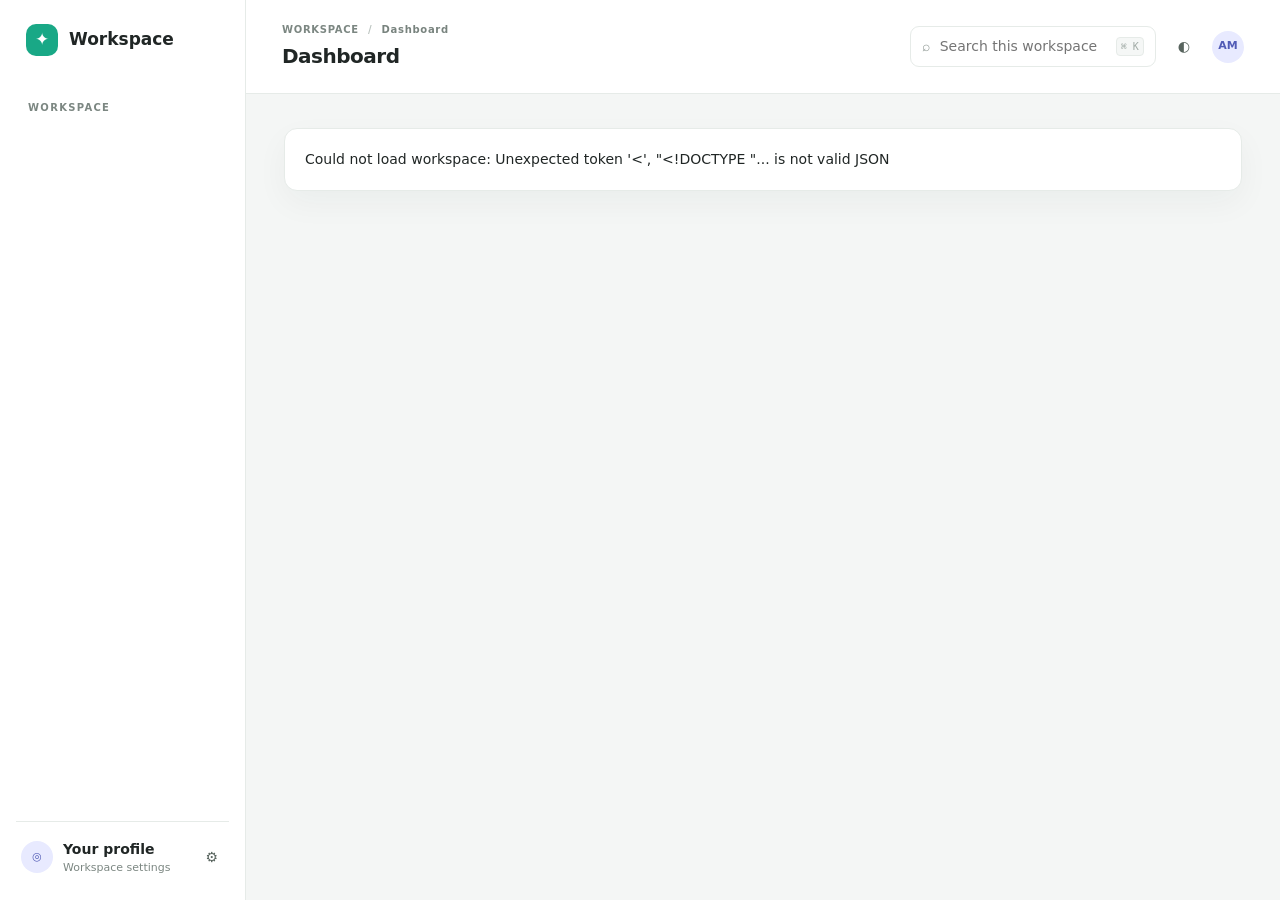
==== showcase/expense-splitter/index.html @ 32fb9aa7 "Initial commit" ====
<!doctype html>
<html lang="en">
<head><meta charset="utf-8"><meta name="viewport" content="width=device-width,initial-scale=1"><title>Product workspace</title><link rel="stylesheet" href="style.css"></head>
<body><div class="app-shell">
  <aside class="sidebar" id="sidebar"><div class="brand"><span class="brand-icon" id="brand-icon">✦</span><span id="brand-name">Workspace</span></div><p class="nav-label">WORKSPACE</p><nav id="navigation"></nav><div class="side-foot"><span class="avatar">◎</span><span><b id="side-user">Your profile</b><small>Workspace settings</small></span><button id="settings-shortcut" aria-label="Open settings">⚙</button></div></aside>
  <main class="main-area"><header class="topbar"><button id="menu-toggle" class="menu-toggle" aria-label="Open navigation">☰</button><div><div class="crumb">WORKSPACE <span>/</span> <b id="crumb-page">Dashboard</b></div><h1 id="page-title">Dashboard</h1></div><div class="top-actions"><label class="global-search"><span>⌕</span><input id="global-search" placeholder="Search this workspace" aria-label="Search workspace"><kbd>⌘ K</kbd></label><button id="theme-toggle" class="icon-button" aria-label="Toggle theme">◐</button><span class="avatar top-avatar">AM</span></div></header>
    <section id="content" class="content" aria-live="polite"></section>
  </main>
</div>
<dialog id="record-dialog"><form id="record-form" method="dialog"><div class="dialog-head"><div><p class="eyebrow" id="dialog-kind">NEW ITEM</p><h2 id="dialog-title">Add item</h2></div><button type="button" class="icon-button" id="dialog-close" aria-label="Close">×</button></div><div id="form-fields" class="form-grid"></div><div class="dialog-actions"><button type="button" class="button secondary" id="dialog-cancel">Cancel</button><button class="button primary" id="save-record">Save changes</button></div></form></dialog>
<div id="toast" role="status" class="toast"></div><script src="script.js"></script></body></html>
---- showcase/expense-splitter/style.css ----
:root{font:14px/1.5 Inter,ui-sans-serif,system-ui,sans-serif;color:#202625;background:#f4f6f5;--accent:#19a886;--ink:#202625;--muted:#7c8782;--line:#e6ebe8;--surface:#fff;--wash:#f7f9f8;--shadow:0 12px 32px #2032290b}*{box-sizing:border-box}body{margin:0;color:var(--ink);background:#f4f6f5}button,input,select{font:inherit}button{cursor:pointer}.app-shell{min-height:100vh}.sidebar{width:246px;position:fixed;inset:0 auto 0 0;background:#fff;border-right:1px solid var(--line);padding:24px 16px;display:flex;flex-direction:column;z-index:4}.brand{display:flex;align-items:center;gap:11px;font-weight:750;font-size:17px;padding:0 10px 34px}.brand-icon{display:grid;place-items:center;width:32px;height:32px;border-radius:10px;background:var(--accent);color:white}.nav-label,.eyebrow,.crumb{font-size:10px;letter-spacing:.13em;color:var(--muted);font-weight:700}.nav-label{padding:0 12px 9px}nav{display:grid;gap:5px}nav a{display:flex;align-items:center;gap:12px;color:#65716c;text-decoration:none;padding:10px 12px;border-radius:9px;font-weight:550}nav a:hover,nav a.active{color:var(--ink);background:color-mix(in srgb,var(--accent) 10%,white)}nav a.active{font-weight:700}nav a span:first-child{width:20px;text-align:center}.side-foot{margin-top:auto;border-top:1px solid var(--line);padding:17px 5px 0;display:flex;align-items:center;gap:10px}.side-foot>span:nth-child(2){display:grid;flex:1}.side-foot small{font-size:11px;color:var(--muted)}.side-foot button,.icon-button,.menu-toggle{border:0;background:transparent;color:#58645e}.avatar{width:32px;height:32px;border-radius:50%;display:grid;place-items:center;background:#e8eaff;color:#515bb6;font-size:11px;font-weight:750}.main-area{margin-left:246px}.topbar{min-height:94px;background:#fff;border-bottom:1px solid var(--line);padding:17px 36px;display:flex;align-items:center;gap:20px;position:sticky;top:0;z-index:3}.crumb{letter-spacing:.07em}.crumb span{padding:0 5px;color:#bbc3bf}.crumb b{color:#78837e;font-weight:600}.topbar h1{font-size:20px;letter-spacing:-.025em;margin:4px 0 0}.top-actions{margin-left:auto;display:flex;align-items:center;gap:16px}.global-search{display:flex;align-items:center;gap:8px;padding:8px 11px;border:1px solid var(--line);border-radius:9px;color:#89938e}.global-search input{border:0;outline:0;width:170px;background:transparent}.global-search kbd{font-size:10px;color:#a0aaa5;background:#f5f7f6;border:1px solid var(--line);border-radius:4px;padding:1px 4px}.menu-toggle{display:none}.content{max-width:1400px;margin:auto;padding:34px 38px 70px}.welcome{display:flex;align-items:flex-end;justify-content:space-between;margin-bottom:25px}.welcome h2{font-size:25px;letter-spacing:-.04em;margin:0}.welcome p{color:var(--muted);margin:5px 0 0}.button{border:0;border-radius:8px;padding:10px 15px;font-weight:650}.primary{background:var(--accent);color:#fff}.secondary{background:#f1f4f2;color:#47524d;border:1px solid var(--line)}.kpi-grid{display:grid;grid-template-columns:repeat(4,minmax(0,1fr));gap:14px;margin-bottom:18px}.card,.kpi{background:var(--surface);border:1px solid var(--line);border-radius:13px;box-shadow:var(--shadow)}.kpi{padding:17px 18px}.kpi label{color:var(--muted);font-size:12px}.kpi strong{display:block;font-size:27px;letter-spacing:-.04em;margin:10px 0 3px}.kpi small{color:var(--accent);font-size:11px}.dashboard-grid{display:grid;grid-template-columns:1.4fr 1fr;gap:16px}.card{padding:20px}.card h3{margin:0;font-size:14px}.card-head{display:flex;justify-content:space-between;align-items:center;margin-bottom:15px}.chart{width:100%;height:180px}.chart text{font:10px system-ui;fill:#87918c}.activity{display:grid;gap:14px}.activity-row{display:flex;gap:11px;align-items:center}.activity-dot{width:8px;height:8px;border-radius:50%;background:var(--accent)}.activity-row span:last-child{display:grid}.activity-row small{color:var(--muted);font-size:11px}.page-toolbar{display:flex;align-items:center;gap:10px;margin:18px 0}.page-toolbar input,.page-toolbar select{border:1px solid var(--line);background:#fff;border-radius:8px;padding:10px 12px;min-width:180px}.entity-grid{display:grid;grid-template-columns:repeat(2,minmax(0,1fr));gap:13px}.entity-card{padding:17px 18px}.entity-card h3{font-size:14px;margin:0 0 5px}.entity-card p{color:var(--muted);margin:4px 0;font-size:12px}.row-actions{display:flex;justify-content:flex-end;gap:7px;margin-top:14px}.row-actions button{background:transparent;border:1px solid var(--line);color:#66716b;border-radius:6px;padding:5px 9px;font-size:11px}.empty{padding:50px 20px;text-align:center;color:var(--muted)}.empty b{display:block;color:var(--ink);font-size:17px;margin:10px}.settings-form{display:grid;gap:15px;max-width:520px}.settings-form label,.field{display:grid;gap:6px;font-size:12px;font-weight:650}.settings-form input,.field input,.field select{border:1px solid var(--line);border-radius:8px;padding:10px 12px;background:#fff}.form-grid{display:grid;grid-template-columns:1fr 1fr;gap:13px}.dialog-head{display:flex;justify-content:space-between}.dialog-head h2{margin:2px 0 20px}.dialog-head .eyebrow{margin:0}dialog{border:1px solid var(--line);border-radius:15px;padding:22px;width:min(560px,calc(100% - 30px));box-shadow:0 25px 80px #0003}dialog::backdrop{background:#17221db0}.dialog-actions{display:flex;justify-content:flex-end;gap:9px;margin-top:22px}.toast{position:fixed;right:24px;bottom:22px;padding:12px 16px;background:#1d2923;color:white;border-radius:9px;opacity:0;transform:translateY(8px);transition:.2s;z-index:10}.toast.show{opacity:1;transform:none}body.dark{--ink:#e9efec;--muted:#a2aea8;--line:#34413a;--surface:#202923;--wash:#19211c;background:#151c17;color:var(--ink)}body.dark .sidebar,body.dark .topbar{background:#1b241e}body.dark .global-search,body.dark .page-toolbar input,body.dark .page-toolbar select,body.dark .settings-form input,body.dark .field input,body.dark .field select{background:#19211c;color:var(--ink)}body.dark .secondary{background:#2a352e;color:#dce5df}body.dark .kpi,body.dark .card{background:var(--surface)}@media(max-width:950px){.sidebar{width:218px}.main-area{margin-left:218px}.content{padding:28px 24px}.kpi-grid{grid-template-columns:repeat(2,1fr)}}@media(max-width:700px){.sidebar{transform:translateX(-100%);transition:transform .2s;width:260px;box-shadow:var(--shadow)}.sidebar.open{transform:none}.main-area{margin-left:0}.topbar{padding:14px 17px;min-height:78px}.menu-toggle{display:block}.global-search{display:none}.content{padding:24px 16px}.dashboard-grid{grid-template-columns:1fr}.entity-grid{grid-template-columns:1fr}.welcome{align-items:flex-start;gap:14px;flex-direction:column}.top-avatar{display:none}}
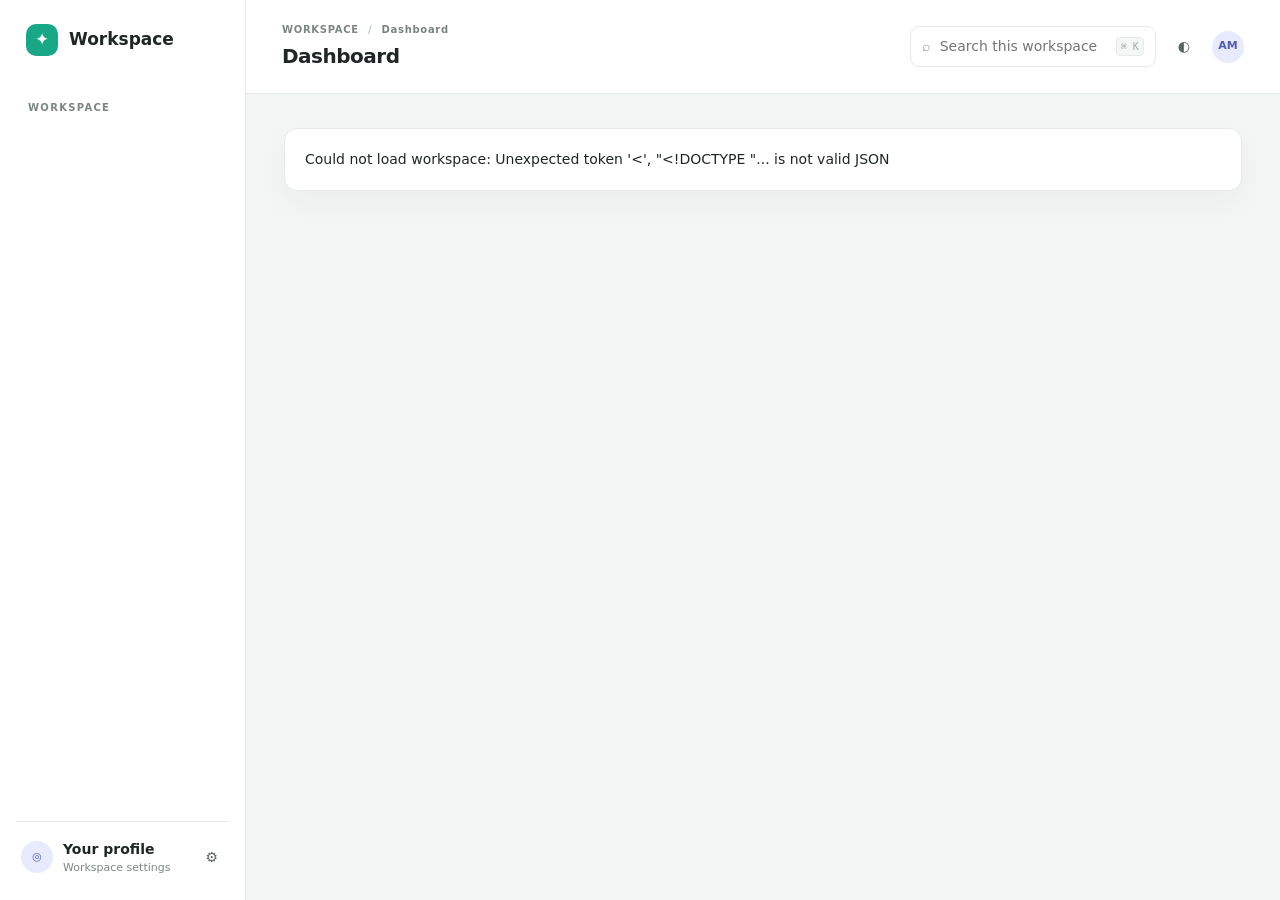
==== commit a8bdfcf9: "Implemented fallback for forge ai" ====
--- a/showcase/expense-splitter/index.html
+++ b/showcase/expense-splitter/index.html
@@ -1,11 +1,11 @@
-<!doctype html>
-<html lang="en">
-<head><meta charset="utf-8"><meta name="viewport" content="width=device-width,initial-scale=1"><title>Product workspace</title><link rel="stylesheet" href="style.css"></head>
-<body><div class="app-shell">
-  <aside class="sidebar" id="sidebar"><div class="brand"><span class="brand-icon" id="brand-icon">✦</span><span id="brand-name">Workspace</span></div><p class="nav-label">WORKSPACE</p><nav id="navigation"></nav><div class="side-foot"><span class="avatar">◎</span><span><b id="side-user">Your profile</b><small>Workspace settings</small></span><button id="settings-shortcut" aria-label="Open settings">⚙</button></div></aside>
-  <main class="main-area"><header class="topbar"><button id="menu-toggle" class="menu-toggle" aria-label="Open navigation">☰</button><div><div class="crumb">WORKSPACE <span>/</span> <b id="crumb-page">Dashboard</b></div><h1 id="page-title">Dashboard</h1></div><div class="top-actions"><label class="global-search"><span>⌕</span><input id="global-search" placeholder="Search this workspace" aria-label="Search workspace"><kbd>⌘ K</kbd></label><button id="theme-toggle" class="icon-button" aria-label="Toggle theme">◐</button><span class="avatar top-avatar">AM</span></div></header>
-    <section id="content" class="content" aria-live="polite"></section>
-  </main>
-</div>
-<dialog id="record-dialog"><form id="record-form" method="dialog"><div class="dialog-head"><div><p class="eyebrow" id="dialog-kind">NEW ITEM</p><h2 id="dialog-title">Add item</h2></div><button type="button" class="icon-button" id="dialog-close" aria-label="Close">×</button></div><div id="form-fields" class="form-grid"></div><div class="dialog-actions"><button type="button" class="button secondary" id="dialog-cancel">Cancel</button><button class="button primary" id="save-record">Save changes</button></div></form></dialog>
-<div id="toast" role="status" class="toast"></div><script src="script.js"></script></body></html>
+<!doctype html>
+<html lang="en">
+<head><meta charset="utf-8"><meta name="viewport" content="width=device-width,initial-scale=1"><title>Product workspace</title><link rel="stylesheet" href="style.css"></head>
+<body><div class="app-shell">
+  <aside class="sidebar" id="sidebar"><div class="brand"><span class="brand-icon" id="brand-icon">✦</span><span id="brand-name">Workspace</span></div><p class="nav-label">WORKSPACE</p><nav id="navigation"></nav><div class="side-foot"><span class="avatar">◎</span><span><b id="side-user">Your profile</b><small>Workspace settings</small></span><button id="settings-shortcut" aria-label="Open settings">⚙</button></div></aside>
+  <main class="main-area"><header class="topbar"><button id="menu-toggle" class="menu-toggle" aria-label="Open navigation">☰</button><div><div class="crumb">WORKSPACE <span>/</span> <b id="crumb-page">Dashboard</b></div><h1 id="page-title">Dashboard</h1></div><div class="top-actions"><label class="global-search"><span>⌕</span><input id="global-search" placeholder="Search this workspace" aria-label="Search workspace"><kbd>⌘ K</kbd></label><button id="theme-toggle" class="icon-button" aria-label="Toggle theme">◐</button><span class="avatar top-avatar">AM</span></div></header>
+    <section id="content" class="content" aria-live="polite"></section>
+  </main>
+</div>
+<dialog id="record-dialog"><form id="record-form" method="dialog"><div class="dialog-head"><div><p class="eyebrow" id="dialog-kind">NEW ITEM</p><h2 id="dialog-title">Add item</h2></div><button type="button" class="icon-button" id="dialog-close" aria-label="Close">×</button></div><div id="form-fields" class="form-grid"></div><div class="dialog-actions"><button type="button" class="button secondary" id="dialog-cancel">Cancel</button><button class="button primary" id="save-record">Save changes</button></div></form></dialog>
+<div id="toast" role="status" class="toast"></div><script src="script.js"></script></body></html>
--- a/showcase/expense-splitter/style.css
+++ b/showcase/expense-splitter/style.css
@@ -1 +1 @@
-:root{font:14px/1.5 Inter,ui-sans-serif,system-ui,sans-serif;color:#202625;background:#f4f6f5;--accent:#19a886;--ink:#202625;--muted:#7c8782;--line:#e6ebe8;--surface:#fff;--wash:#f7f9f8;--shadow:0 12px 32px #2032290b}*{box-sizing:border-box}body{margin:0;color:var(--ink);background:#f4f6f5}button,input,select{font:inherit}button{cursor:pointer}.app-shell{min-height:100vh}.sidebar{width:246px;position:fixed;inset:0 auto 0 0;background:#fff;border-right:1px solid var(--line);padding:24px 16px;display:flex;flex-direction:column;z-index:4}.brand{display:flex;align-items:center;gap:11px;font-weight:750;font-size:17px;padding:0 10px 34px}.brand-icon{display:grid;place-items:center;width:32px;height:32px;border-radius:10px;background:var(--accent);color:white}.nav-label,.eyebrow,.crumb{font-size:10px;letter-spacing:.13em;color:var(--muted);font-weight:700}.nav-label{padding:0 12px 9px}nav{display:grid;gap:5px}nav a{display:flex;align-items:center;gap:12px;color:#65716c;text-decoration:none;padding:10px 12px;border-radius:9px;font-weight:550}nav a:hover,nav a.active{color:var(--ink);background:color-mix(in srgb,var(--accent) 10%,white)}nav a.active{font-weight:700}nav a span:first-child{width:20px;text-align:center}.side-foot{margin-top:auto;border-top:1px solid var(--line);padding:17px 5px 0;display:flex;align-items:center;gap:10px}.side-foot>span:nth-child(2){display:grid;flex:1}.side-foot small{font-size:11px;color:var(--muted)}.side-foot button,.icon-button,.menu-toggle{border:0;background:transparent;color:#58645e}.avatar{width:32px;height:32px;border-radius:50%;display:grid;place-items:center;background:#e8eaff;color:#515bb6;font-size:11px;font-weight:750}.main-area{margin-left:246px}.topbar{min-height:94px;background:#fff;border-bottom:1px solid var(--line);padding:17px 36px;display:flex;align-items:center;gap:20px;position:sticky;top:0;z-index:3}.crumb{letter-spacing:.07em}.crumb span{padding:0 5px;color:#bbc3bf}.crumb b{color:#78837e;font-weight:600}.topbar h1{font-size:20px;letter-spacing:-.025em;margin:4px 0 0}.top-actions{margin-left:auto;display:flex;align-items:center;gap:16px}.global-search{display:flex;align-items:center;gap:8px;padding:8px 11px;border:1px solid var(--line);border-radius:9px;color:#89938e}.global-search input{border:0;outline:0;width:170px;background:transparent}.global-search kbd{font-size:10px;color:#a0aaa5;background:#f5f7f6;border:1px solid var(--line);border-radius:4px;padding:1px 4px}.menu-toggle{display:none}.content{max-width:1400px;margin:auto;padding:34px 38px 70px}.welcome{display:flex;align-items:flex-end;justify-content:space-between;margin-bottom:25px}.welcome h2{font-size:25px;letter-spacing:-.04em;margin:0}.welcome p{color:var(--muted);margin:5px 0 0}.button{border:0;border-radius:8px;padding:10px 15px;font-weight:650}.primary{background:var(--accent);color:#fff}.secondary{background:#f1f4f2;color:#47524d;border:1px solid var(--line)}.kpi-grid{display:grid;grid-template-columns:repeat(4,minmax(0,1fr));gap:14px;margin-bottom:18px}.card,.kpi{background:var(--surface);border:1px solid var(--line);border-radius:13px;box-shadow:var(--shadow)}.kpi{padding:17px 18px}.kpi label{color:var(--muted);font-size:12px}.kpi strong{display:block;font-size:27px;letter-spacing:-.04em;margin:10px 0 3px}.kpi small{color:var(--accent);font-size:11px}.dashboard-grid{display:grid;grid-template-columns:1.4fr 1fr;gap:16px}.card{padding:20px}.card h3{margin:0;font-size:14px}.card-head{display:flex;justify-content:space-between;align-items:center;margin-bottom:15px}.chart{width:100%;height:180px}.chart text{font:10px system-ui;fill:#87918c}.activity{display:grid;gap:14px}.activity-row{display:flex;gap:11px;align-items:center}.activity-dot{width:8px;height:8px;border-radius:50%;background:var(--accent)}.activity-row span:last-child{display:grid}.activity-row small{color:var(--muted);font-size:11px}.page-toolbar{display:flex;align-items:center;gap:10px;margin:18px 0}.page-toolbar input,.page-toolbar select{border:1px solid var(--line);background:#fff;border-radius:8px;padding:10px 12px;min-width:180px}.entity-grid{display:grid;grid-template-columns:repeat(2,minmax(0,1fr));gap:13px}.entity-card{padding:17px 18px}.entity-card h3{font-size:14px;margin:0 0 5px}.entity-card p{color:var(--muted);margin:4px 0;font-size:12px}.row-actions{display:flex;justify-content:flex-end;gap:7px;margin-top:14px}.row-actions button{background:transparent;border:1px solid var(--line);color:#66716b;border-radius:6px;padding:5px 9px;font-size:11px}.empty{padding:50px 20px;text-align:center;color:var(--muted)}.empty b{display:block;color:var(--ink);font-size:17px;margin:10px}.settings-form{display:grid;gap:15px;max-width:520px}.settings-form label,.field{display:grid;gap:6px;font-size:12px;font-weight:650}.settings-form input,.field input,.field select{border:1px solid var(--line);border-radius:8px;padding:10px 12px;background:#fff}.form-grid{display:grid;grid-template-columns:1fr 1fr;gap:13px}.dialog-head{display:flex;justify-content:space-between}.dialog-head h2{margin:2px 0 20px}.dialog-head .eyebrow{margin:0}dialog{border:1px solid var(--line);border-radius:15px;padding:22px;width:min(560px,calc(100% - 30px));box-shadow:0 25px 80px #0003}dialog::backdrop{background:#17221db0}.dialog-actions{display:flex;justify-content:flex-end;gap:9px;margin-top:22px}.toast{position:fixed;right:24px;bottom:22px;padding:12px 16px;background:#1d2923;color:white;border-radius:9px;opacity:0;transform:translateY(8px);transition:.2s;z-index:10}.toast.show{opacity:1;transform:none}body.dark{--ink:#e9efec;--muted:#a2aea8;--line:#34413a;--surface:#202923;--wash:#19211c;background:#151c17;color:var(--ink)}body.dark .sidebar,body.dark .topbar{background:#1b241e}body.dark .global-search,body.dark .page-toolbar input,body.dark .page-toolbar select,body.dark .settings-form input,body.dark .field input,body.dark .field select{background:#19211c;color:var(--ink)}body.dark .secondary{background:#2a352e;color:#dce5df}body.dark .kpi,body.dark .card{background:var(--surface)}@media(max-width:950px){.sidebar{width:218px}.main-area{margin-left:218px}.content{padding:28px 24px}.kpi-grid{grid-template-columns:repeat(2,1fr)}}@media(max-width:700px){.sidebar{transform:translateX(-100%);transition:transform .2s;width:260px;box-shadow:var(--shadow)}.sidebar.open{transform:none}.main-area{margin-left:0}.topbar{padding:14px 17px;min-height:78px}.menu-toggle{display:block}.global-search{display:none}.content{padding:24px 16px}.dashboard-grid{grid-template-columns:1fr}.entity-grid{grid-template-columns:1fr}.welcome{align-items:flex-start;gap:14px;flex-direction:column}.top-avatar{display:none}}
+:root{font:14px/1.5 Inter,ui-sans-serif,system-ui,sans-serif;color:#202625;background:#f4f6f5;--accent:#19a886;--ink:#202625;--muted:#7c8782;--line:#e6ebe8;--surface:#fff;--wash:#f7f9f8;--shadow:0 12px 32px #2032290b}*{box-sizing:border-box}body{margin:0;color:var(--ink);background:#f4f6f5}button,input,select{font:inherit}button{cursor:pointer}.app-shell{min-height:100vh}.sidebar{width:246px;position:fixed;inset:0 auto 0 0;background:#fff;border-right:1px solid var(--line);padding:24px 16px;display:flex;flex-direction:column;z-index:4}.brand{display:flex;align-items:center;gap:11px;font-weight:750;font-size:17px;padding:0 10px 34px}.brand-icon{display:grid;place-items:center;width:32px;height:32px;border-radius:10px;background:var(--accent);color:white}.nav-label,.eyebrow,.crumb{font-size:10px;letter-spacing:.13em;color:var(--muted);font-weight:700}.nav-label{padding:0 12px 9px}nav{display:grid;gap:5px}nav a{display:flex;align-items:center;gap:12px;color:#65716c;text-decoration:none;padding:10px 12px;border-radius:9px;font-weight:550}nav a:hover,nav a.active{color:var(--ink);background:color-mix(in srgb,var(--accent) 10%,white)}nav a.active{font-weight:700}nav a span:first-child{width:20px;text-align:center}.side-foot{margin-top:auto;border-top:1px solid var(--line);padding:17px 5px 0;display:flex;align-items:center;gap:10px}.side-foot>span:nth-child(2){display:grid;flex:1}.side-foot small{font-size:11px;color:var(--muted)}.side-foot button,.icon-button,.menu-toggle{border:0;background:transparent;color:#58645e}.avatar{width:32px;height:32px;border-radius:50%;display:grid;place-items:center;background:#e8eaff;color:#515bb6;font-size:11px;font-weight:750}.main-area{margin-left:246px}.topbar{min-height:94px;background:#fff;border-bottom:1px solid var(--line);padding:17px 36px;display:flex;align-items:center;gap:20px;position:sticky;top:0;z-index:3}.crumb{letter-spacing:.07em}.crumb span{padding:0 5px;color:#bbc3bf}.crumb b{color:#78837e;font-weight:600}.topbar h1{font-size:20px;letter-spacing:-.025em;margin:4px 0 0}.top-actions{margin-left:auto;display:flex;align-items:center;gap:16px}.global-search{display:flex;align-items:center;gap:8px;padding:8px 11px;border:1px solid var(--line);border-radius:9px;color:#89938e}.global-search input{border:0;outline:0;width:170px;background:transparent}.global-search kbd{font-size:10px;color:#a0aaa5;background:#f5f7f6;border:1px solid var(--line);border-radius:4px;padding:1px 4px}.menu-toggle{display:none}.content{max-width:1400px;margin:auto;padding:34px 38px 70px}.welcome{display:flex;align-items:flex-end;justify-content:space-between;margin-bottom:25px}.welcome h2{font-size:25px;letter-spacing:-.04em;margin:0}.welcome p{color:var(--muted);margin:5px 0 0}.button{border:0;border-radius:8px;padding:10px 15px;font-weight:650}.primary{background:var(--accent);color:#fff}.secondary{background:#f1f4f2;color:#47524d;border:1px solid var(--line)}.kpi-grid{display:grid;grid-template-columns:repeat(4,minmax(0,1fr));gap:14px;margin-bottom:18px}.card,.kpi{background:var(--surface);border:1px solid var(--line);border-radius:13px;box-shadow:var(--shadow)}.kpi{padding:17px 18px}.kpi label{color:var(--muted);font-size:12px}.kpi strong{display:block;font-size:27px;letter-spacing:-.04em;margin:10px 0 3px}.kpi small{color:var(--accent);font-size:11px}.dashboard-grid{display:grid;grid-template-columns:1.4fr 1fr;gap:16px}.card{padding:20px}.card h3{margin:0;font-size:14px}.card-head{display:flex;justify-content:space-between;align-items:center;margin-bottom:15px}.chart{width:100%;height:180px}.chart text{font:10px system-ui;fill:#87918c}.activity{display:grid;gap:14px}.activity-row{display:flex;gap:11px;align-items:center}.activity-dot{width:8px;height:8px;border-radius:50%;background:var(--accent)}.activity-row span:last-child{display:grid}.activity-row small{color:var(--muted);font-size:11px}.page-toolbar{display:flex;align-items:center;gap:10px;margin:18px 0}.page-toolbar input,.page-toolbar select{border:1px solid var(--line);background:#fff;border-radius:8px;padding:10px 12px;min-width:180px}.entity-grid{display:grid;grid-template-columns:repeat(2,minmax(0,1fr));gap:13px}.entity-card{padding:17px 18px}.entity-card h3{font-size:14px;margin:0 0 5px}.entity-card p{color:var(--muted);margin:4px 0;font-size:12px}.row-actions{display:flex;justify-content:flex-end;gap:7px;margin-top:14px}.row-actions button{background:transparent;border:1px solid var(--line);color:#66716b;border-radius:6px;padding:5px 9px;font-size:11px}.empty{padding:50px 20px;text-align:center;color:var(--muted)}.empty b{display:block;color:var(--ink);font-size:17px;margin:10px}.settings-form{display:grid;gap:15px;max-width:520px}.settings-form label,.field{display:grid;gap:6px;font-size:12px;font-weight:650}.settings-form input,.field input,.field select{border:1px solid var(--line);border-radius:8px;padding:10px 12px;background:#fff}.form-grid{display:grid;grid-template-columns:1fr 1fr;gap:13px}.dialog-head{display:flex;justify-content:space-between}.dialog-head h2{margin:2px 0 20px}.dialog-head .eyebrow{margin:0}dialog{border:1px solid var(--line);border-radius:15px;padding:22px;width:min(560px,calc(100% - 30px));box-shadow:0 25px 80px #0003}dialog::backdrop{background:#17221db0}.dialog-actions{display:flex;justify-content:flex-end;gap:9px;margin-top:22px}.toast{position:fixed;right:24px;bottom:22px;padding:12px 16px;background:#1d2923;color:white;border-radius:9px;opacity:0;transform:translateY(8px);transition:.2s;z-index:10}.toast.show{opacity:1;transform:none}body.dark{--ink:#e9efec;--muted:#a2aea8;--line:#34413a;--surface:#202923;--wash:#19211c;background:#151c17;color:var(--ink)}body.dark .sidebar,body.dark .topbar{background:#1b241e}body.dark .global-search,body.dark .page-toolbar input,body.dark .page-toolbar select,body.dark .settings-form input,body.dark .field input,body.dark .field select{background:#19211c;color:var(--ink)}body.dark .secondary{background:#2a352e;color:#dce5df}body.dark .kpi,body.dark .card{background:var(--surface)}@media(max-width:950px){.sidebar{width:218px}.main-area{margin-left:218px}.content{padding:28px 24px}.kpi-grid{grid-template-columns:repeat(2,1fr)}}@media(max-width:700px){.sidebar{transform:translateX(-100%);transition:transform .2s;width:260px;box-shadow:var(--shadow)}.sidebar.open{transform:none}.main-area{margin-left:0}.topbar{padding:14px 17px;min-height:78px}.menu-toggle{display:block}.global-search{display:none}.content{padding:24px 16px}.dashboard-grid{grid-template-columns:1fr}.entity-grid{grid-template-columns:1fr}.welcome{align-items:flex-start;gap:14px;flex-direction:column}.top-avatar{display:none}}
